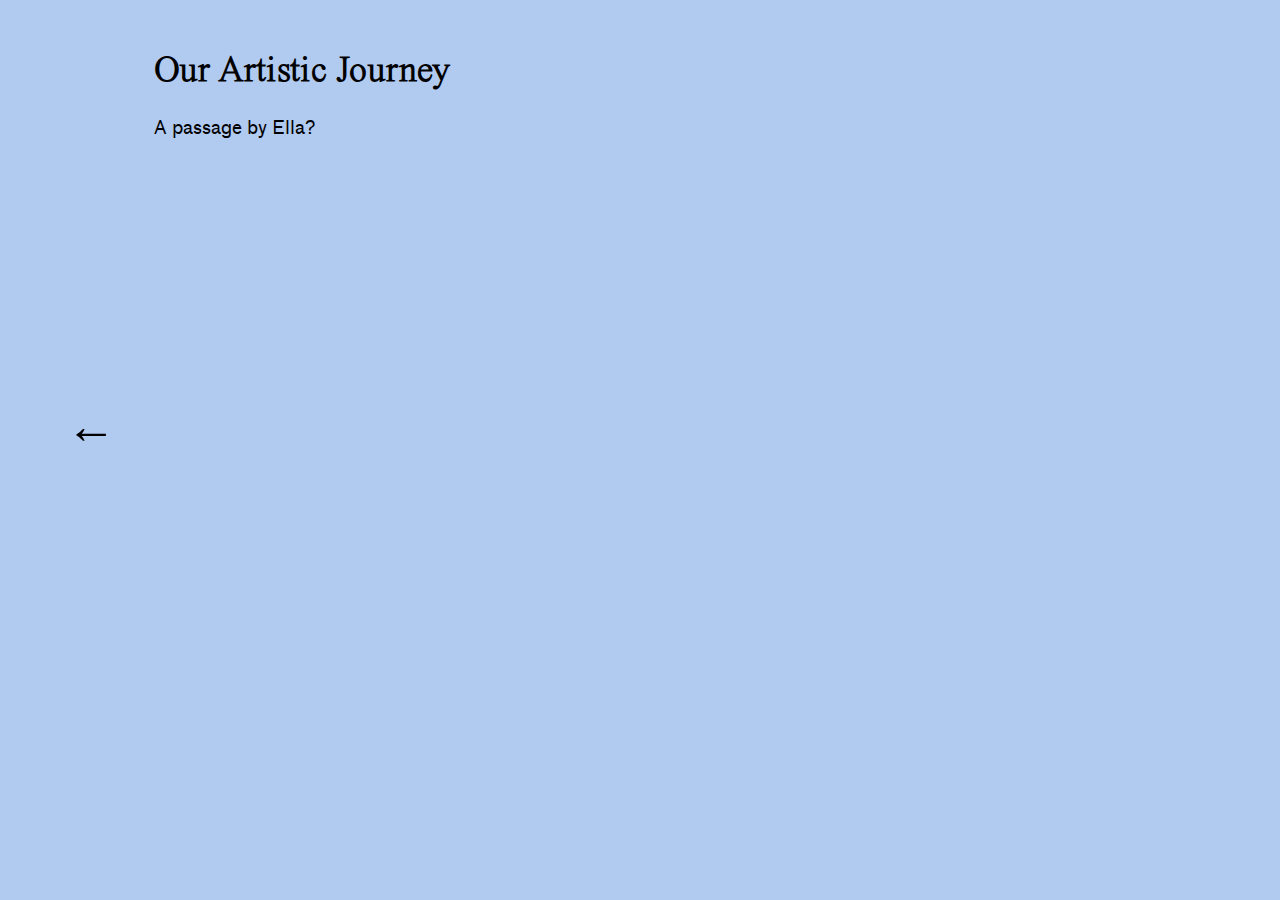
==== pages/about/index.html @ 94ec622d "template site" ====
<html lang="en">
<head>
    <meta charset="UTF-8">
    <meta http-equiv="X-UA-Compatible" content="IE=edge">
    <meta name="viewport" content="width=device-width, initial-scale=1.0">
    <title>zine</title>
    <link href="../../styles.css" rel="stylesheet">
</head>
<body>
    <div class="container">
        <div id="prev">
            <a href="../archive/index.html"> ← </a>
        </div>
        <div id="left-page">
            <div class="about-page">
                <h1>Our Artistic Journey</h1>
                <p>A passage by Ella? </p>
            </div>
        </div>
        <div id="right-page">

        </div>
        <!-- <div id="next">
            <a href="page2.html"> > </a>
        </div> -->
    </div>
</body>
</html>
---- styles.css ----
@font-face {
    font-family: 'standard';
    src: url(fonts/Standard-Book.woff2);
}
@font-face {
    font-family: 'times now';
    src: url(fonts/TimesNow-Light.woff2);
}

body{
    font-family: 'standard';
    text-rendering: optimizeLegibility;
    font-size: 18px;
    background-color: #b1caf0;
}

h1{
    font-family: 'times now';
}

.container{
    display:flex;
    width: 100%;
    margin:auto;
    height: 90%;
    padding: 20px;
}

a{
    font-size: 50px;
    color: black;
    text-decoration: none;
}

a:visited{
    color: black;
}


#prev{
    width: 10%;
    display:flex;
    align-items: center;
    justify-content: center;
}

#next{
    width:10%;
    display:flex;
    align-items: center;
    justify-content: center;
}

#left-page{
    width:40%;
}

#right-page{
    width:40%;
}

.cover{
    position: relative;
    right: 0;
}

.grid-container{
    display: grid;
    grid-template-columns: repeat(3,1fr);
    grid-template-rows: repeat(4,1fr);
    grid-gap: 20px;
    padding: 20px;
    margin: auto;
    justify-content: center;
    height: 80%;
}

.grid-container div {
    overflow: hidden;
}
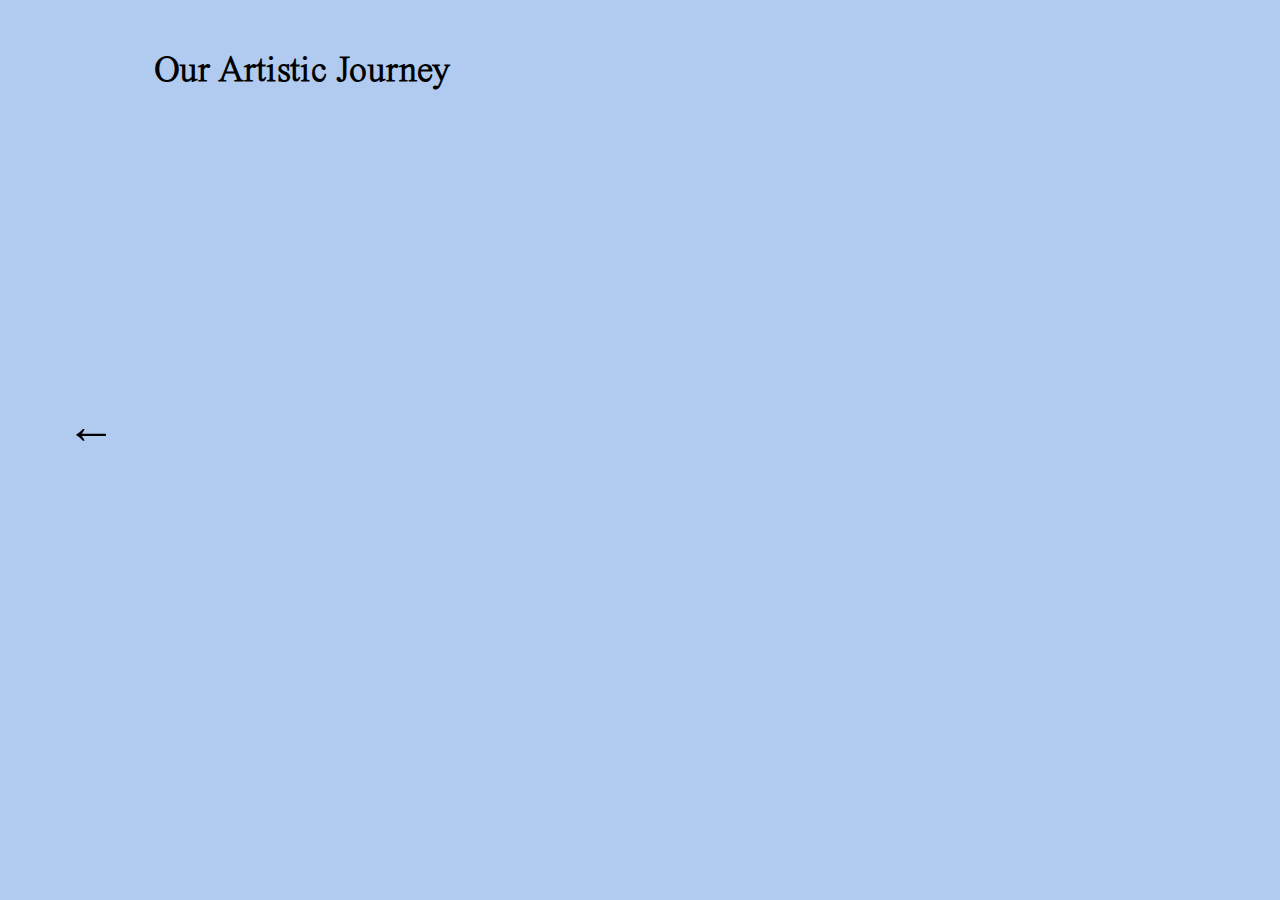
==== commit 62351fac: "add entries" ====
--- a/pages/about/index.html
+++ b/pages/about/index.html
@@ -14,7 +14,7 @@
         <div id="left-page">
             <div class="about-page">
                 <h1>Our Artistic Journey</h1>
-                <p>A passage by Ella? </p>
+                <p></p>
             </div>
         </div>
         <div id="right-page">
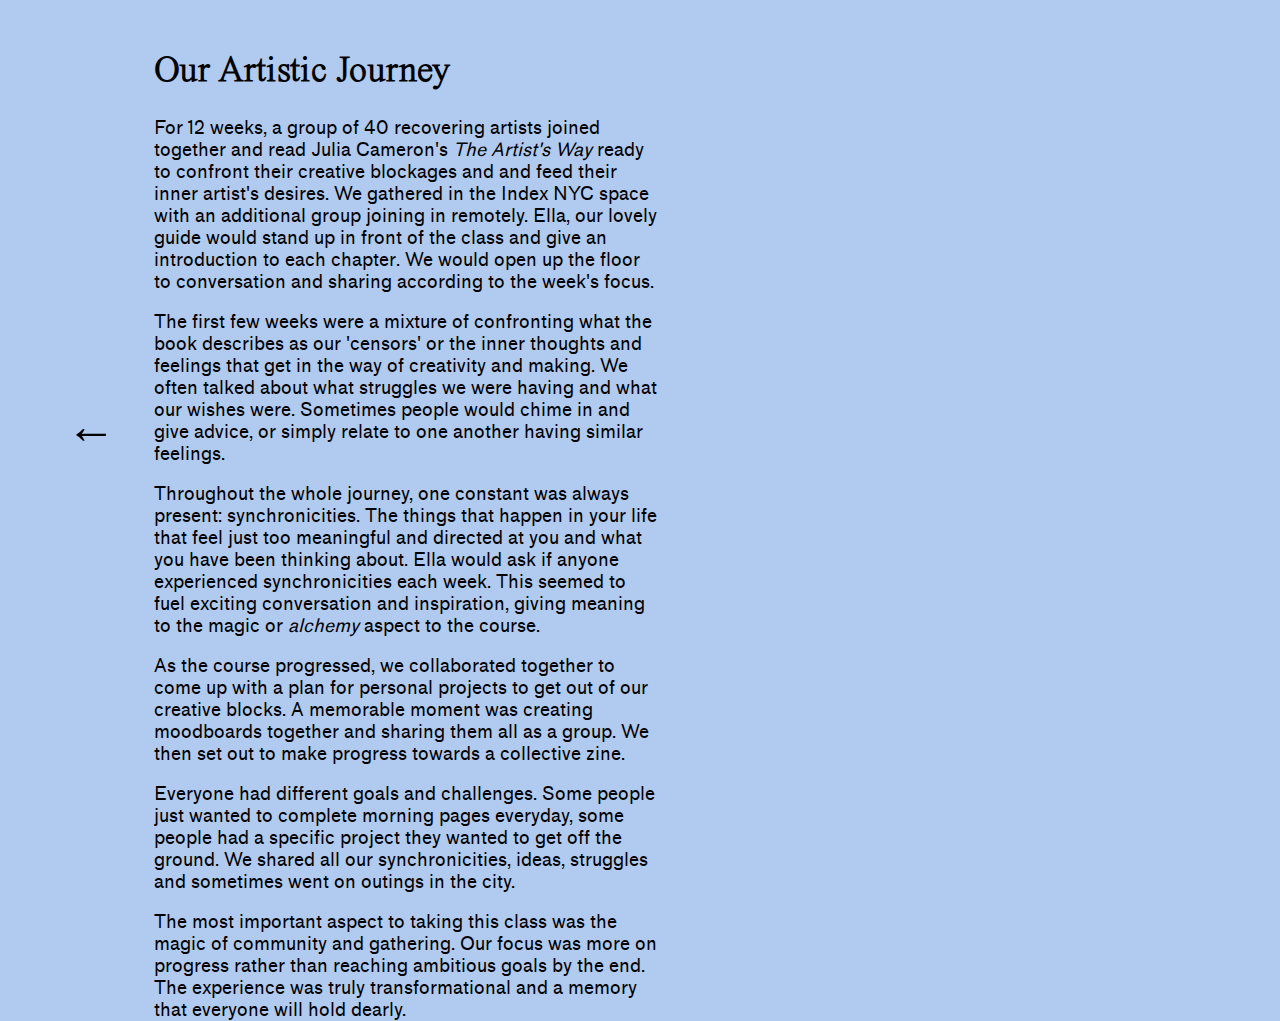
==== commit 02241549: "add about" ====
--- a/pages/about/index.html
+++ b/pages/about/index.html
@@ -14,7 +14,12 @@
         <div id="left-page">
             <div class="about-page">
                 <h1>Our Artistic Journey</h1>
-                <p></p>
+                <p>For 12 weeks, a group of 40 recovering artists joined together and read Julia Cameron's <em>The Artist's Way</em> ready to confront their creative blockages and and feed their inner artist's desires. We gathered in the Index NYC space with an additional group joining in remotely. Ella, our lovely guide would stand up in front of the class and give an introduction to each chapter. We would open up the floor to conversation and sharing according to the week's focus.</p>
+                <p>The first few weeks were a mixture of confronting what the book describes as our 'censors' or the inner thoughts and feelings that get in the way of creativity and making. We often talked about what struggles we were having and what our wishes were. Sometimes people would chime in and give advice, or simply relate to one another having similar feelings.</p>
+                <p>Throughout the whole journey, one constant was always present: synchronicities. The things that happen in your life that feel just too meaningful and directed at you and what you have been thinking about. Ella would ask if anyone experienced synchronicities each week. This seemed to fuel exciting conversation and inspiration, giving meaning to the magic or <em>alchemy</em> aspect to the course.</p>
+                <p>As the course progressed, we collaborated together to come up with a plan for personal projects to get out of our creative blocks. A memorable moment was creating moodboards together and sharing them all as a group. We then set out to make progress towards a collective zine.</p>
+                <p>Everyone had different goals and challenges. Some people just wanted to complete morning pages everyday, some people had a specific project they wanted to get off the ground. We shared all our synchronicities, ideas, struggles and sometimes went on outings in the city.</p>
+                <p>The most important aspect to taking this class was the magic of community and gathering. Our focus was more on progress rather than reaching ambitious goals by the end. The experience was truly transformational and a memory that everyone will hold dearly.</p>
             </div>
         </div>
         <div id="right-page">
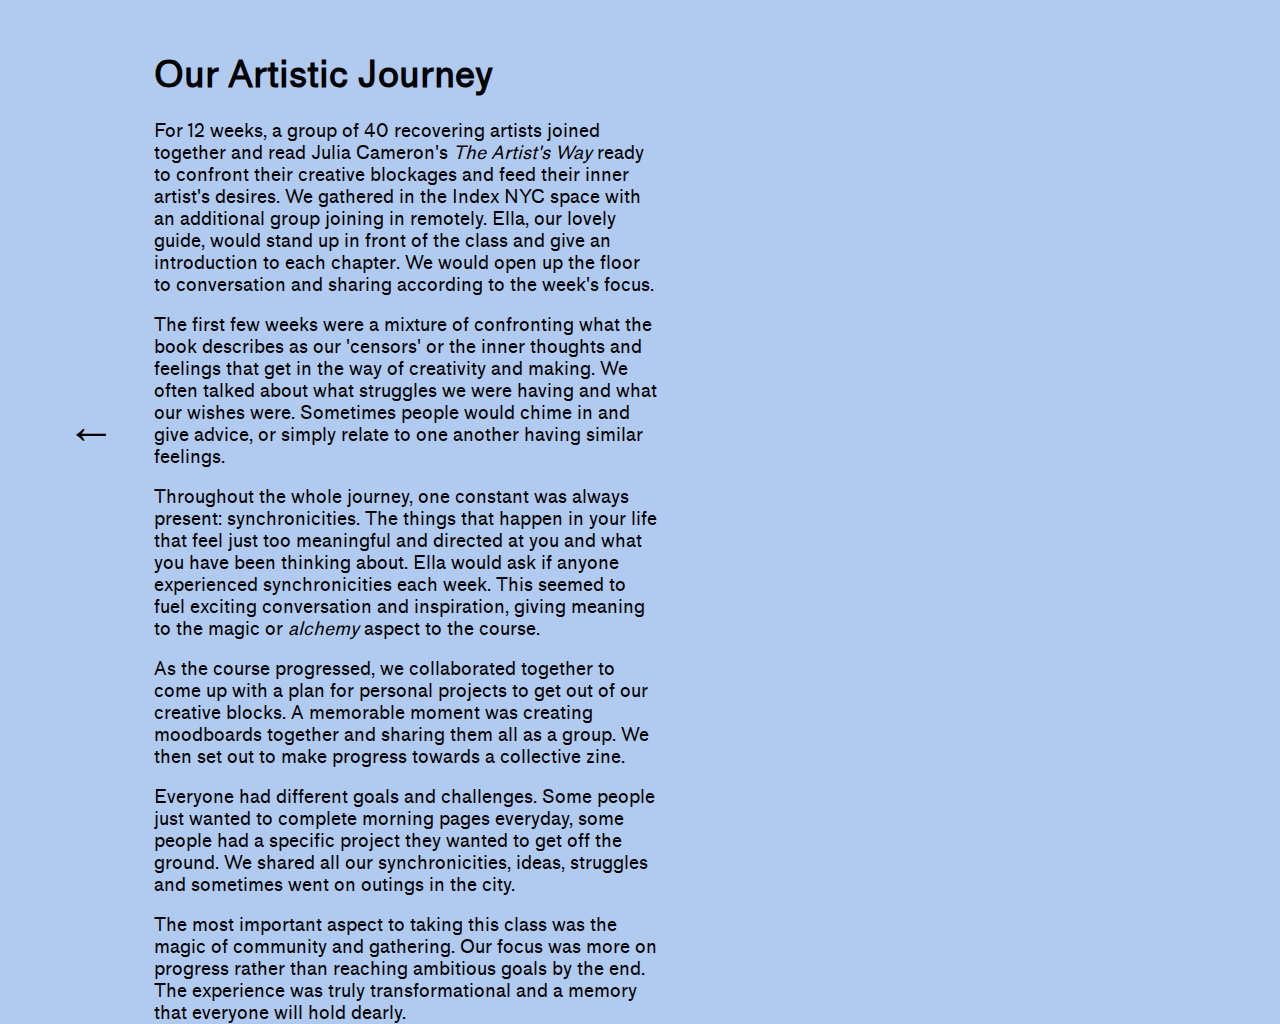
==== commit 9a0446c7: "make updates" ====
--- a/pages/about/index.html
+++ b/pages/about/index.html
@@ -14,7 +14,7 @@
         <div id="left-page">
             <div class="about-page">
                 <h1>Our Artistic Journey</h1>
-                <p>For 12 weeks, a group of 40 recovering artists joined together and read Julia Cameron's <em>The Artist's Way</em> ready to confront their creative blockages and and feed their inner artist's desires. We gathered in the Index NYC space with an additional group joining in remotely. Ella, our lovely guide would stand up in front of the class and give an introduction to each chapter. We would open up the floor to conversation and sharing according to the week's focus.</p>
+                <p>For 12 weeks, a group of 40 recovering artists joined together and read Julia Cameron's <em>The Artist's Way</em> ready to confront their creative blockages and feed their inner artist's desires. We gathered in the Index NYC space with an additional group joining in remotely. Ella, our lovely guide, would stand up in front of the class and give an introduction to each chapter. We would open up the floor to conversation and sharing according to the week's focus.</p>
                 <p>The first few weeks were a mixture of confronting what the book describes as our 'censors' or the inner thoughts and feelings that get in the way of creativity and making. We often talked about what struggles we were having and what our wishes were. Sometimes people would chime in and give advice, or simply relate to one another having similar feelings.</p>
                 <p>Throughout the whole journey, one constant was always present: synchronicities. The things that happen in your life that feel just too meaningful and directed at you and what you have been thinking about. Ella would ask if anyone experienced synchronicities each week. This seemed to fuel exciting conversation and inspiration, giving meaning to the magic or <em>alchemy</em> aspect to the course.</p>
                 <p>As the course progressed, we collaborated together to come up with a plan for personal projects to get out of our creative blocks. A memorable moment was creating moodboards together and sharing them all as a group. We then set out to make progress towards a collective zine.</p>
--- a/styles.css
+++ b/styles.css
@@ -13,9 +13,16 @@
     font-size: 18px;
     background-color: #b1caf0;
 }
+.cover{
+    color: #b1caf0;
+    display: flex;
+    align-items: end;
+}
 
-h1{
-    font-family: 'times now';
+.title{
+    font-family: 'standard';
+    padding: 50px;
+
 }
 
 .container{
@@ -59,11 +66,6 @@
     width:40%;
 }
 
-.cover{
-    position: relative;
-    right: 0;
-}
-
 .grid-container{
     display: grid;
     grid-template-columns: repeat(3,1fr);
